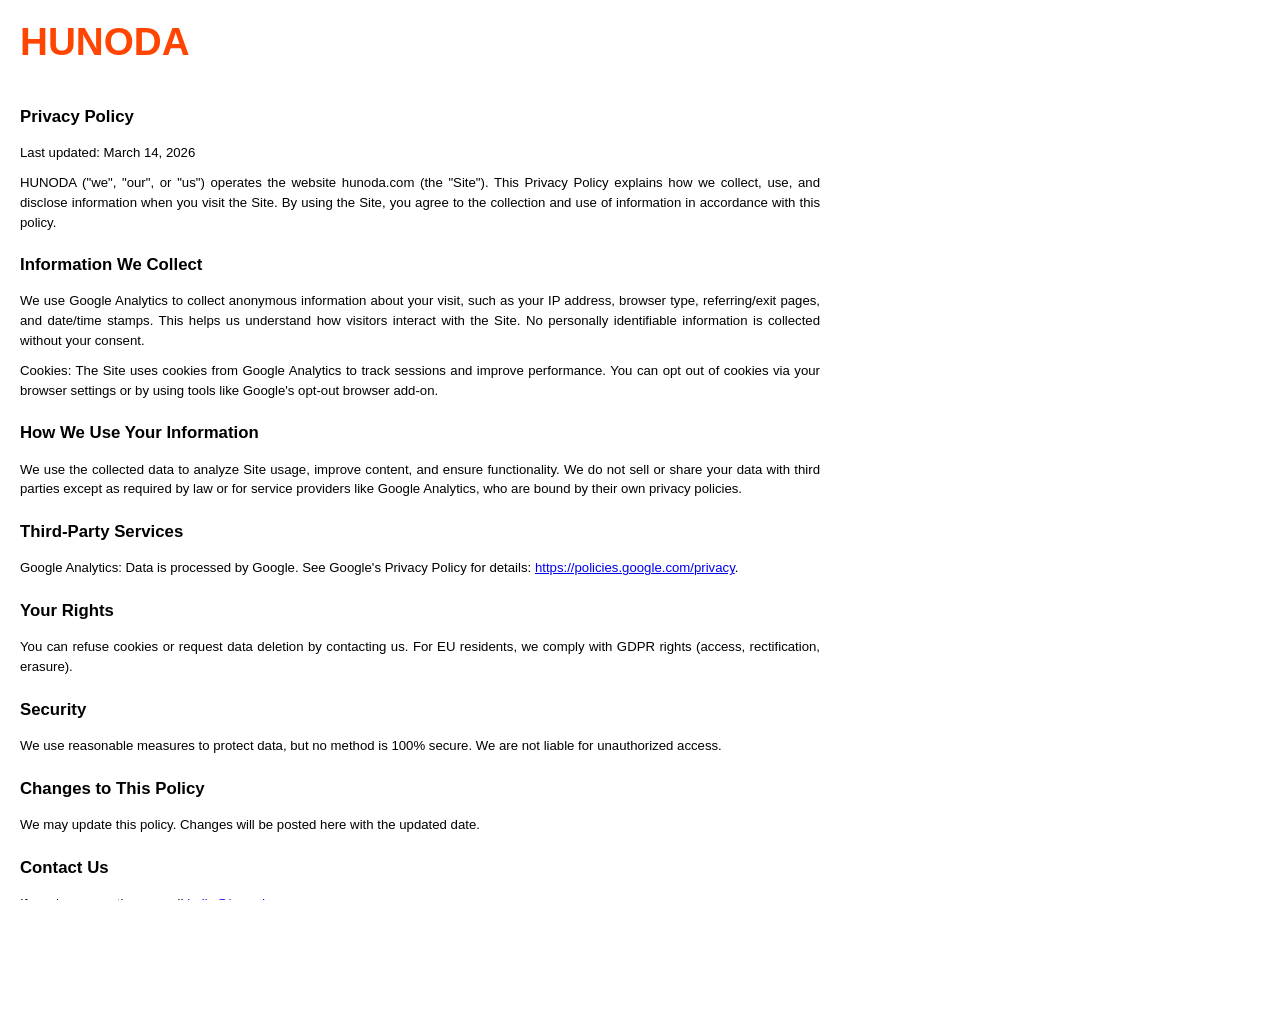
==== privacy/index.html @ b135c999 "Create index.html" ====
<!DOCTYPE html>
<html lang="en">
<head>
  <meta charset="UTF-8">
  <meta name="viewport" content="width=device-width, initial-scale=1.0">
  <title>HUNODA - Privacy Policy</title>

  <!-- Basic CSP for security -->
  <meta http-equiv="Content-Security-Policy" 
        content="default-src 'self'; 
                 connect-src 'self' https://api.sunrise-sunset.org https://www.googletagmanager.com https://www.google-analytics.com; 
                 script-src 'self' 'unsafe-inline' https://www.googletagmanager.com; 
                 style-src 'self' 'unsafe-inline'; 
                 font-src 'self' data:; 
                 img-src 'self' data: https://www.googletagmanager.com https://www.google-analytics.com">

  <style>
    html, body {
      margin: 0;
      padding: 0;
      height: 100%;
      width: 100%;
      overflow: auto;
      background-color: #FFFFFF;
      display: flex;
      flex-direction: column;
      align-items: flex-start;
      font-family: "Helvetica Neue", Helvetica, Arial, sans-serif;
      color: #000000;
      text-size-adjust: none;
    }

    .header {
      display: flex;
      align-items: center;
      padding: 20px;
      width: 100%;
      box-sizing: border-box;
    }

    .logo-text {
      font-size: clamp(19pt, 5vw, 29pt);
      font-weight: 700;
      color: #FF4500;
      margin: 0 20px 0 0;
      white-space: nowrap;
      cursor: pointer;
    }

    .content {
      flex: 1;
      padding: 0 20px 40px;
      max-width: 800px;
      text-align: justify;
      font-size: calc(11pt * 0.9);  /* Exactly 10% smaller */
      line-height: 1.5;
    }

    .content h2 {
      font-size: calc(14pt * 0.9);
      margin-top: 20px;
    }

    .content p {
      margin: 10px 0;
    }

    footer {
      position: relative;
      bottom: 10px;
      left: 0;
      width: 100%;
      text-align: left;
      font-size: calc(11pt * 0.9);
      opacity: 0.6;
      color: #000000;
      padding: 20px;
      box-sizing: border-box;
    }

    footer a {
      color: inherit;
      text-decoration: underline;
      margin-right: 10px;
    }

    footer span {
      position: absolute;
      right: 20px;
      font-size: calc(11px * 0.9);
    }

    @media (max-width: 600px) {
      .header {
        flex-direction: column;
        align-items: flex-start;
      }

      .logo-text {
        margin: 0 0 10px 0;
      }

      footer span {
        position: static;
        display: block;
        text-align: right;
        margin-top: 10px;
      }
    }
  </style>

  <!-- Google Analytics (gtag.js) -->
  <script async src="https://www.googletagmanager.com/gtag/js?id=G-1TVNDQB0D5"></script>
  <script>
    window.dataLayer = window.dataLayer || [];
    function gtag(){dataLayer.push(arguments);}
    gtag('js', new Date());
    gtag('config', 'G-1TVNDQB0D5');
  </script>
</head>
<body>
  <header class="header">
    <h1 class="logo-text" aria-label="HUNODA logo" onclick="window.location.href = '/'">HUNODA</h1>
  </header>

  <section class="content">
    <h2>Privacy Policy</h2>
    <p>Last updated: March 14, 2026</p>
    
    <p>HUNODA ("we", "our", or "us") operates the website hunoda.com (the "Site"). This Privacy Policy explains how we collect, use, and disclose information when you visit the Site. By using the Site, you agree to the collection and use of information in accordance with this policy.</p>
    
    <h2>Information We Collect</h2>
    <p>We use Google Analytics to collect anonymous information about your visit, such as your IP address, browser type, referring/exit pages, and date/time stamps. This helps us understand how visitors interact with the Site. No personally identifiable information is collected without your consent.</p>
    
    <p>Cookies: The Site uses cookies from Google Analytics to track sessions and improve performance. You can opt out of cookies via your browser settings or by using tools like Google's opt-out browser add-on.</p>
    
    <h2>How We Use Your Information</h2>
    <p>We use the collected data to analyze Site usage, improve content, and ensure functionality. We do not sell or share your data with third parties except as required by law or for service providers like Google Analytics, who are bound by their own privacy policies.</p>
    
    <h2>Third-Party Services</h2>
    <p>Google Analytics: Data is processed by Google. See Google's Privacy Policy for details: <a href="https://policies.google.com/privacy">https://policies.google.com/privacy</a>.</p>
    
    <h2>Your Rights</h2>
    <p>You can refuse cookies or request data deletion by contacting us. For EU residents, we comply with GDPR rights (access, rectification, erasure).</p>
    
    <h2>Security</h2>
    <p>We use reasonable measures to protect data, but no method is 100% secure. We are not liable for unauthorized access.</p>
    
    <h2>Changes to This Policy</h2>
    <p>We may update this policy. Changes will be posted here with the updated date.</p>
    
    <h2>Contact Us</h2>
    <p>If you have questions, email <a href="mailto:hello@hunoda.com">hello@hunoda.com</a>.</p>
  </section>

  <footer>
    <a href="/"> &lt; Back</a>
    <span>© Copyright Hunoda 2026</span>
  </footer>

  <!-- JS to change logo color only -->
  <script>
    async function setLogoColorByTime() {
      const orange = '#FF4500';
      const black = '#000000';
      let color = orange;

      try {
        const response = await fetch('https://api.sunrise-sunset.org/json?lat=22.302711&lng=114.177216&date=today&formatted=0');
        const data = await response.json();

        if (data.status === 'OK') {
          const sunriseUTC = new Date(data.results.sunrise);
          const sunsetUTC = new Date(data.results.sunset);
          const nowUTC = new Date();

          if (nowUTC > sunriseUTC && nowUTC < sunsetUTC) {
            color = orange;
          } else {
            color = black;
          }
        }
      } catch (error) {
        console.error('Failed to fetch sunrise/sunset:', error);
      }

      document.querySelector('.logo-text').style.color = color;
    }

    setLogoColorByTime();
  </script>
</body>
</html>
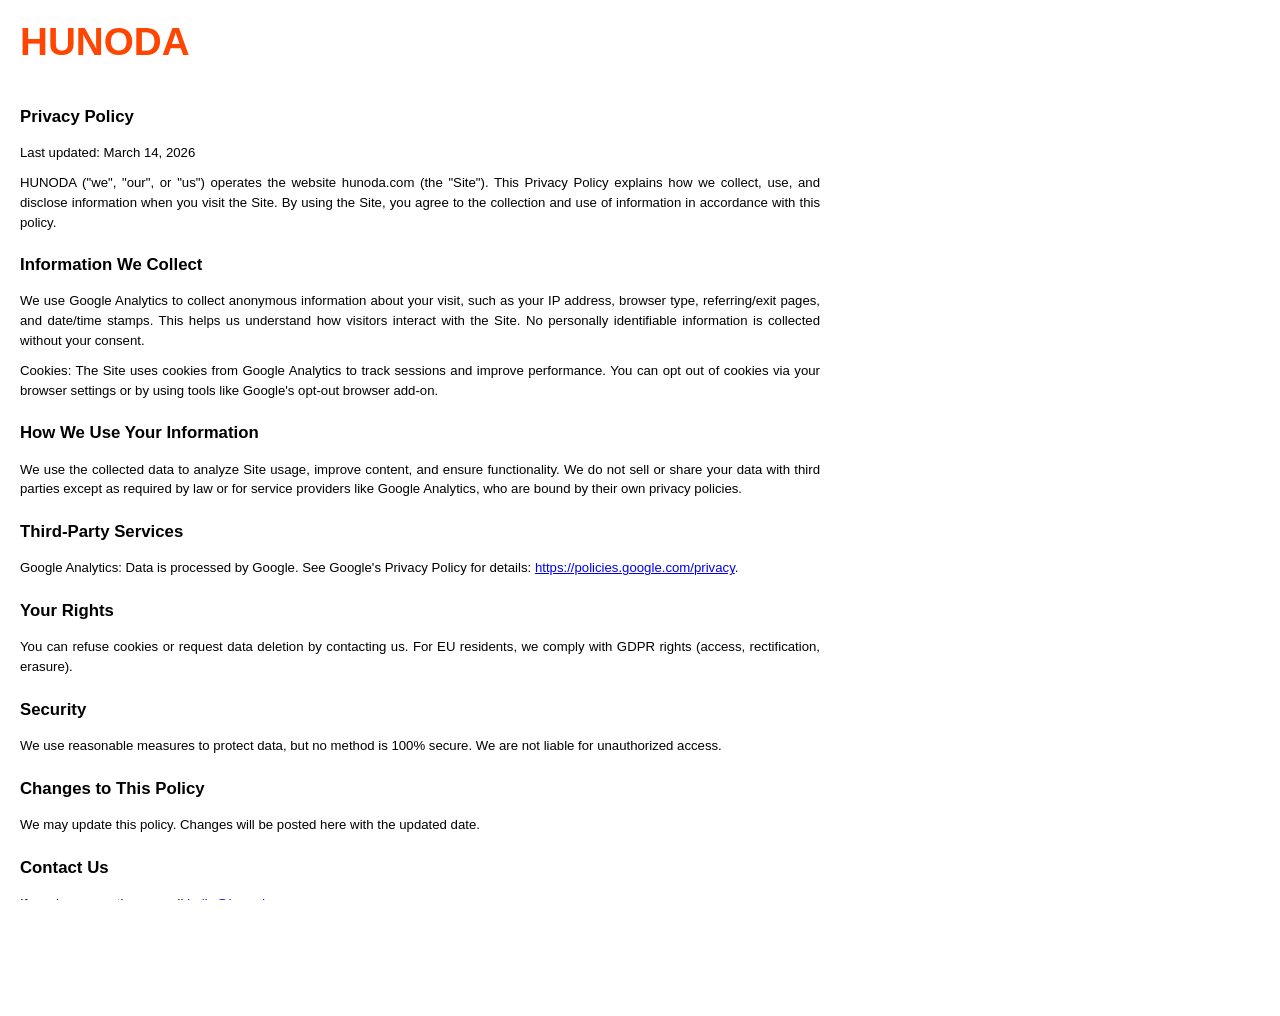
==== commit 4dca5bcb: "Update index.html" ====
--- a/privacy/index.html
+++ b/privacy/index.html
@@ -52,7 +52,7 @@
       padding: 0 20px 40px;
       max-width: 800px;
       text-align: justify;
-      font-size: calc(11pt * 0.9);  /* Exactly 10% smaller */
+      font-size: calc(11pt * 0.9);
       line-height: 1.5;
     }
 
@@ -65,31 +65,35 @@
       margin: 10px 0;
     }
 
-    footer {
-      position: relative;
-      bottom: 10px;
-      left: 0;
+   /* Footer styles - matching homepage */
+    .privacy-footer {
       width: 100%;
-      text-align: left;
-      font-size: calc(11pt * 0.9);
+      padding: 20px;
+      box-sizing: border-box;
+      font-size: 11px;  /* Matches homepage exactly */
       opacity: 0.6;
       color: #000000;
-      padding: 20px;
-      box-sizing: border-box;
+      display: flex;
+      justify-content: space-between;
+      align-items: center;
     }
 
-    footer a {
+    .privacy-footer a {
       color: inherit;
       text-decoration: underline;
-      margin-right: 10px;
+      font-size: 11px;  /* Explicitly set to match */
     }
 
-    footer span {
-      position: absolute;
-      right: 20px;
-      font-size: calc(11px * 0.9);
+    .privacy-footer a:visited {
+      color: inherit;
     }
 
+    .privacy-footer span {
+      color: inherit;
+      font-size: 11px;  /* Explicitly set to match */
+    }
+
+    /* Mobile styles */
     @media (max-width: 600px) {
       .header {
         flex-direction: column;
@@ -100,11 +104,10 @@
         margin: 0 0 10px 0;
       }
 
-      footer span {
-        position: static;
-        display: block;
-        text-align: right;
-        margin-top: 10px;
+      .privacy-footer {
+        flex-direction: column;
+        gap: 10px;
+        text-align: center;
       }
     }
   </style>
@@ -153,7 +156,7 @@
     <p>If you have questions, email <a href="mailto:hello@hunoda.com">hello@hunoda.com</a>.</p>
   </section>
 
-  <footer>
+  <footer class="privacy-footer">
     <a href="/"> &lt; Back</a>
     <span>© Copyright Hunoda 2026</span>
   </footer>
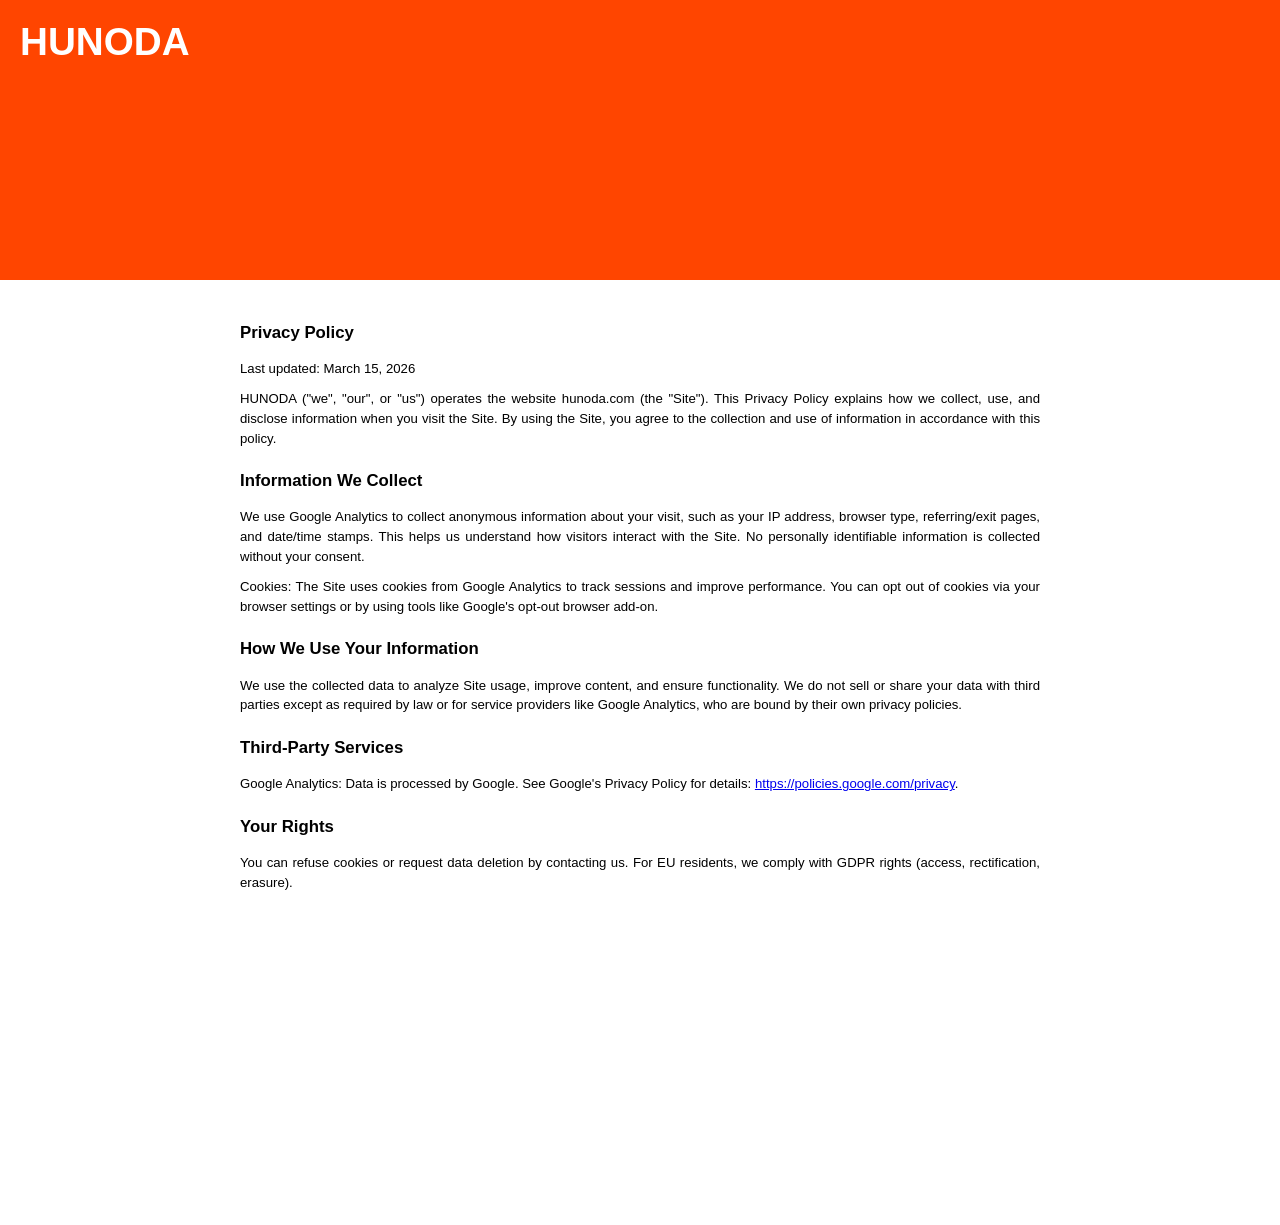
==== commit 4b90b0d9: "Update index.html" ====
--- a/privacy/index.html
+++ b/privacy/index.html
@@ -22,35 +22,61 @@
       width: 100%;
       overflow: auto;
       background-color: #FFFFFF;
-      display: flex;
-      flex-direction: column;
-      align-items: flex-start;
       font-family: "Helvetica Neue", Helvetica, Arial, sans-serif;
       color: #000000;
       text-size-adjust: none;
     }
 
+    /* Banner that changes with sunset/sunrise */
+    .dynamic-banner {
+      width: 100%;
+      background-color: #FF4500; /* Default orange, will be overridden by JS */
+      transition: background-color 0.5s ease;
+      position: relative;
+      display: flex;
+      align-items: flex-start;
+      justify-content: flex-start;
+      padding: 20px 0 0 20px;
+      box-sizing: border-box;
+    }
+
+    /* Calculate banner height to create balanced space */
+    .dynamic-banner {
+      height: calc(20vh + 120px); /* Adjusts based on viewport height */
+      min-height: 180px;
+      max-height: 280px;
+    }
+
     .header {
       display: flex;
       align-items: center;
-      padding: 20px;
+      padding: 0;
       width: 100%;
       box-sizing: border-box;
+      position: relative;
+      z-index: 2;
     }
 
     .logo-text {
       font-size: clamp(19pt, 5vw, 29pt);
       font-weight: 700;
-      color: #FF4500;
-      margin: 0 20px 0 0;
+      color: #FFFFFF; /* White logo on colored banner */
+      margin: 0;
       white-space: nowrap;
       cursor: pointer;
+      transition: color 0.5s ease;
+    }
+
+    .content-wrapper {
+      max-width: 800px;
+      margin: 40px auto 40px auto;
+      padding: 0 20px;
+      position: relative;
+      z-index: 2;
+      background-color: #FFFFFF;
     }
 
     .content {
-      flex: 1;
-      padding: 0 20px 40px;
-      max-width: 800px;
       text-align: justify;
       font-size: calc(11pt * 0.9);
       line-height: 1.5;
@@ -65,46 +91,48 @@
       margin: 10px 0;
     }
 
-   /* Footer styles - matching homepage */
-    .privacy-footer {
+    /* Footer styles */
+    footer {
       width: 100%;
       padding: 20px;
       box-sizing: border-box;
-      font-size: 11px;  /* Matches homepage exactly */
+      font-size: calc(11pt * 0.9);
       opacity: 0.6;
       color: #000000;
       display: flex;
       justify-content: space-between;
       align-items: center;
-    }
-
-    .privacy-footer a {
+      border-top: none;
+    }
+
+    footer a {
       color: inherit;
       text-decoration: underline;
-      font-size: 11px;  /* Explicitly set to match */
-    }
-
-    .privacy-footer a:visited {
+    }
+
+    footer a:visited {
       color: inherit;
     }
 
-    .privacy-footer span {
+    footer span {
       color: inherit;
-      font-size: 11px;  /* Explicitly set to match */
     }
 
     /* Mobile styles */
     @media (max-width: 600px) {
-      .header {
-        flex-direction: column;
-        align-items: flex-start;
-      }
-
-      .logo-text {
-        margin: 0 0 10px 0;
-      }
-
-      .privacy-footer {
+      .dynamic-banner {
+        height: calc(15vh + 100px);
+        min-height: 150px;
+        max-height: 220px;
+        padding: 15px 0 0 15px;
+      }
+
+      .content-wrapper {
+        margin: 30px auto 30px auto;
+        padding: 0 15px;
+      }
+
+      footer {
         flex-direction: column;
         gap: 10px;
         text-align: center;
@@ -122,51 +150,56 @@
   </script>
 </head>
 <body>
-  <header class="header">
-    <h1 class="logo-text" aria-label="HUNODA logo" onclick="window.location.href = '/'">HUNODA</h1>
-  </header>
-
-  <section class="content">
-    <h2>Privacy Policy</h2>
-    <p>Last updated: March 14, 2026</p>
-    
-    <p>HUNODA ("we", "our", or "us") operates the website hunoda.com (the "Site"). This Privacy Policy explains how we collect, use, and disclose information when you visit the Site. By using the Site, you agree to the collection and use of information in accordance with this policy.</p>
-    
-    <h2>Information We Collect</h2>
-    <p>We use Google Analytics to collect anonymous information about your visit, such as your IP address, browser type, referring/exit pages, and date/time stamps. This helps us understand how visitors interact with the Site. No personally identifiable information is collected without your consent.</p>
-    
-    <p>Cookies: The Site uses cookies from Google Analytics to track sessions and improve performance. You can opt out of cookies via your browser settings or by using tools like Google's opt-out browser add-on.</p>
-    
-    <h2>How We Use Your Information</h2>
-    <p>We use the collected data to analyze Site usage, improve content, and ensure functionality. We do not sell or share your data with third parties except as required by law or for service providers like Google Analytics, who are bound by their own privacy policies.</p>
-    
-    <h2>Third-Party Services</h2>
-    <p>Google Analytics: Data is processed by Google. See Google's Privacy Policy for details: <a href="https://policies.google.com/privacy">https://policies.google.com/privacy</a>.</p>
-    
-    <h2>Your Rights</h2>
-    <p>You can refuse cookies or request data deletion by contacting us. For EU residents, we comply with GDPR rights (access, rectification, erasure).</p>
-    
-    <h2>Security</h2>
-    <p>We use reasonable measures to protect data, but no method is 100% secure. We are not liable for unauthorized access.</p>
-    
-    <h2>Changes to This Policy</h2>
-    <p>We may update this policy. Changes will be posted here with the updated date.</p>
-    
-    <h2>Contact Us</h2>
-    <p>If you have questions, email <a href="mailto:hello@hunoda.com">hello@hunoda.com</a>.</p>
-  </section>
-
-  <footer class="privacy-footer">
+  <!-- Dynamic banner that changes color with sunset/sunrise -->
+  <div class="dynamic-banner" id="dynamicBanner">
+    <div class="header">
+      <h1 class="logo-text" id="logo" aria-label="HUNODA logo" onclick="window.location.href = '/'">HUNODA</h1>
+    </div>
+  </div>
+
+  <div class="content-wrapper">
+    <section class="content">
+      <h2>Privacy Policy</h2>
+      <p>Last updated: March 15, 2026</p>
+      
+      <p>HUNODA ("we", "our", or "us") operates the website hunoda.com (the "Site"). This Privacy Policy explains how we collect, use, and disclose information when you visit the Site. By using the Site, you agree to the collection and use of information in accordance with this policy.</p>
+      
+      <h2>Information We Collect</h2>
+      <p>We use Google Analytics to collect anonymous information about your visit, such as your IP address, browser type, referring/exit pages, and date/time stamps. This helps us understand how visitors interact with the Site. No personally identifiable information is collected without your consent.</p>
+      
+      <p>Cookies: The Site uses cookies from Google Analytics to track sessions and improve performance. You can opt out of cookies via your browser settings or by using tools like Google's opt-out browser add-on.</p>
+      
+      <h2>How We Use Your Information</h2>
+      <p>We use the collected data to analyze Site usage, improve content, and ensure functionality. We do not sell or share your data with third parties except as required by law or for service providers like Google Analytics, who are bound by their own privacy policies.</p>
+      
+      <h2>Third-Party Services</h2>
+      <p>Google Analytics: Data is processed by Google. See Google's Privacy Policy for details: <a href="https://policies.google.com/privacy">https://policies.google.com/privacy</a>.</p>
+      
+      <h2>Your Rights</h2>
+      <p>You can refuse cookies or request data deletion by contacting us. For EU residents, we comply with GDPR rights (access, rectification, erasure).</p>
+      
+      <h2>Security</h2>
+      <p>We use reasonable measures to protect data, but no method is 100% secure. We are not liable for unauthorized access.</p>
+      
+      <h2>Changes to This Policy</h2>
+      <p>We may update this policy. Changes will be posted here with the updated date.</p>
+      
+      <h2>Contact Us</h2>
+      <p>If you have questions, email <a href="mailto:hello@hunoda.com">hello@hunoda.com</a>.</p>
+    </section>
+  </div>
+
+  <footer>
     <a href="/"> &lt; Back</a>
     <span>© Copyright Hunoda 2026</span>
   </footer>
 
-  <!-- JS to change logo color only -->
+  <!-- JS to change banner color and logo color based on time -->
   <script>
-    async function setLogoColorByTime() {
+    async function setColorsByTime() {
       const orange = '#FF4500';
       const black = '#000000';
-      let color = orange;
+      let bgColor = orange;
 
       try {
         const response = await fetch('https://api.sunrise-sunset.org/json?lat=22.302711&lng=114.177216&date=today&formatted=0');
@@ -178,19 +211,23 @@
           const nowUTC = new Date();
 
           if (nowUTC > sunriseUTC && nowUTC < sunsetUTC) {
-            color = orange;
+            bgColor = orange; // Day: Orange background
           } else {
-            color = black;
+            bgColor = black; // Night: Black background
           }
         }
       } catch (error) {
         console.error('Failed to fetch sunrise/sunset:', error);
       }
 
-      document.querySelector('.logo-text').style.color = color;
-    }
-
-    setLogoColorByTime();
+      // Set banner background color
+      document.getElementById('dynamicBanner').style.backgroundColor = bgColor;
+      
+      // Logo text is white on both backgrounds for consistency
+      document.getElementById('logo').style.color = '#FFFFFF';
+    }
+
+    setColorsByTime();
   </script>
 </body>
 </html>
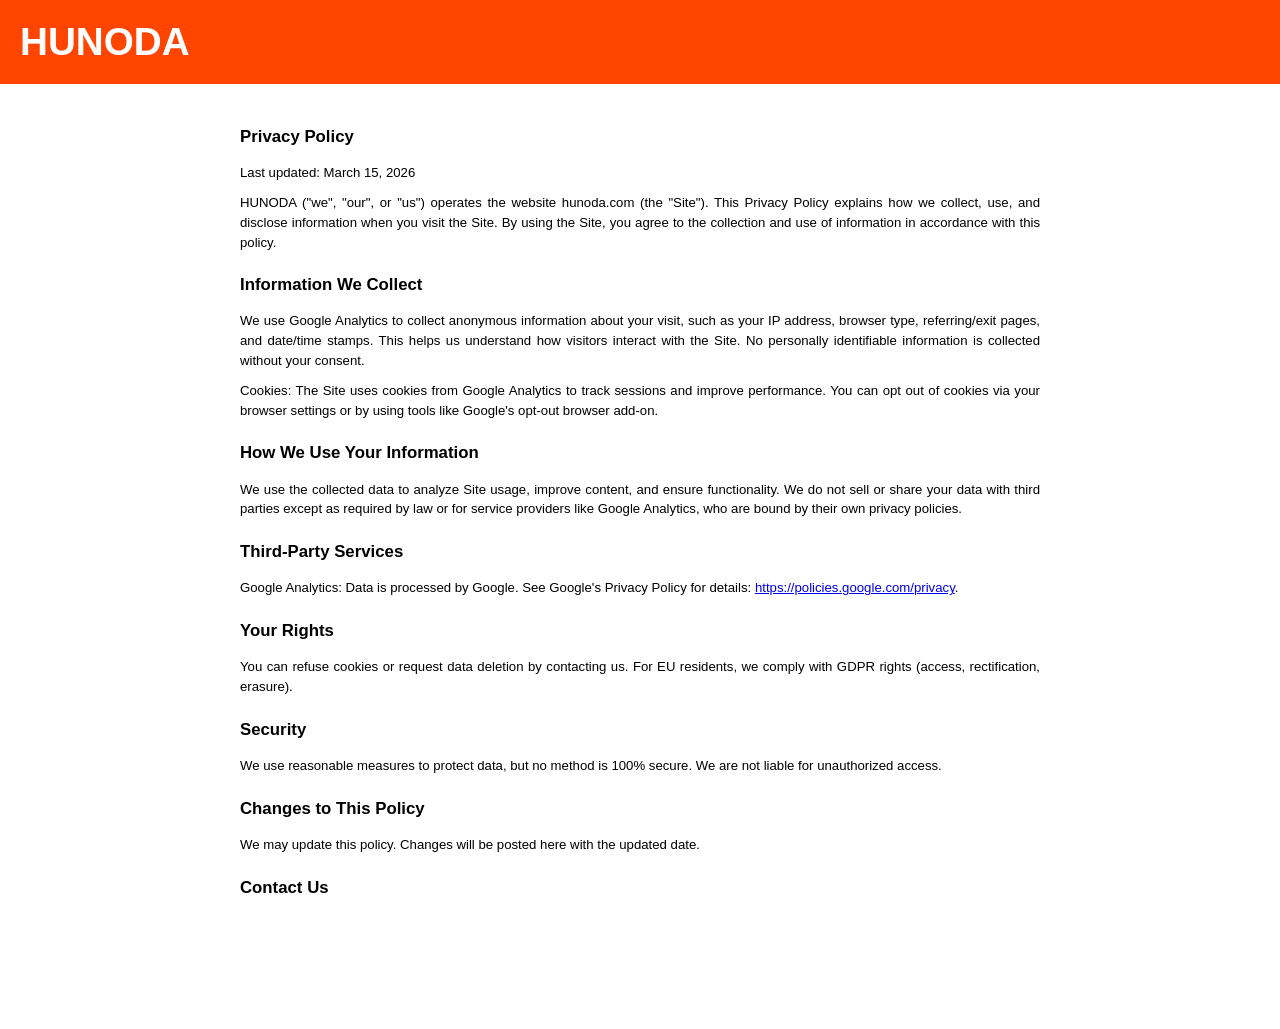
==== commit 7aac59b5: "Update index.html" ====
--- a/privacy/index.html
+++ b/privacy/index.html
@@ -5,11 +5,11 @@
   <meta name="viewport" content="width=device-width, initial-scale=1.0">
   <title>HUNODA - Privacy Policy</title>
 
-  <!-- Basic CSP for security -->
+  <!-- Basic CSP for security - includes Cloudflare -->
   <meta http-equiv="Content-Security-Policy" 
         content="default-src 'self'; 
-                 connect-src 'self' https://api.sunrise-sunset.org https://www.googletagmanager.com https://www.google-analytics.com; 
-                 script-src 'self' 'unsafe-inline' https://www.googletagmanager.com; 
+                 connect-src 'self' https://api.sunrise-sunset.org https://www.googletagmanager.com https://www.google-analytics.com https://cloudflareinsights.com; 
+                 script-src 'self' 'unsafe-inline' https://www.googletagmanager.com https://static.cloudflareinsights.com; 
                  style-src 'self' 'unsafe-inline'; 
                  font-src 'self' data:; 
                  img-src 'self' data: https://www.googletagmanager.com https://www.google-analytics.com">
@@ -40,11 +40,11 @@
       box-sizing: border-box;
     }
 
-    /* Calculate banner height to create balanced space */
+    /* Calculate banner height to create balanced space - reduced by 70% */
     .dynamic-banner {
-      height: calc(20vh + 120px); /* Adjusts based on viewport height */
-      min-height: 180px;
-      max-height: 280px;
+      height: calc(6vh + 36px); /* 70% smaller than original (20vh + 120px) */
+      min-height: 54px; /* 70% smaller than original 180px */
+      max-height: 84px; /* 70% smaller than original 280px */
     }
 
     .header {
@@ -121,9 +121,9 @@
     /* Mobile styles */
     @media (max-width: 600px) {
       .dynamic-banner {
-        height: calc(15vh + 100px);
-        min-height: 150px;
-        max-height: 220px;
+        height: calc(4.5vh + 30px); /* 70% smaller than original 15vh + 100px */
+        min-height: 45px; /* 70% smaller than original 150px */
+        max-height: 66px; /* 70% smaller than original 220px */
         padding: 15px 0 0 15px;
       }
 
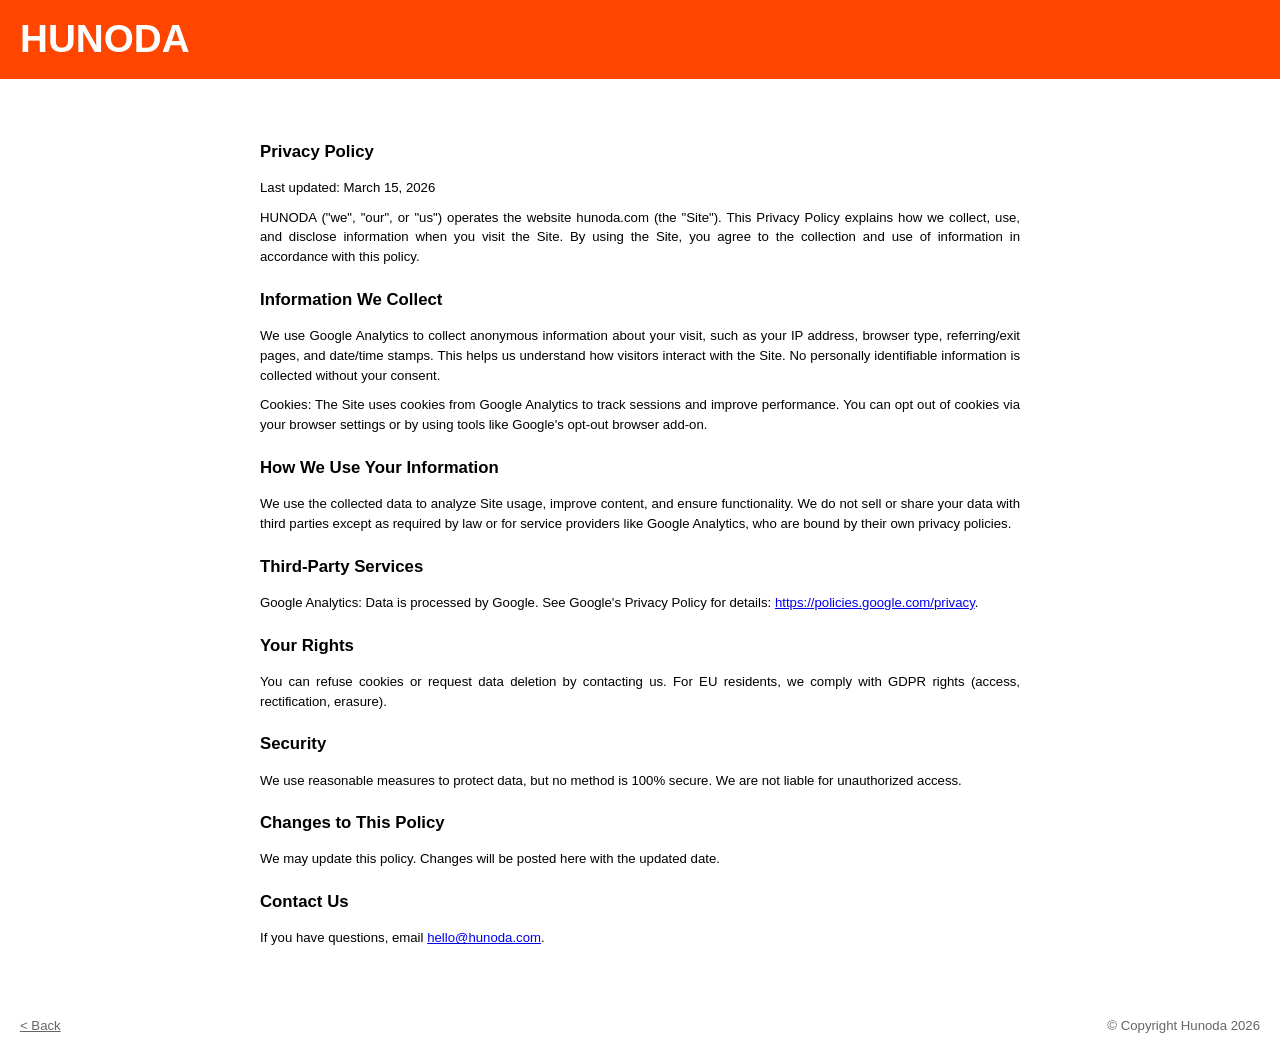
==== commit f861c969: "Update Privacy page footer" ====
--- a/privacy/index.html
+++ b/privacy/index.html
@@ -18,13 +18,14 @@
     html, body {
       margin: 0;
       padding: 0;
-      height: 100%;
-      width: 100%;
-      overflow: auto;
+      min-height: 100vh;
+      width: 100%;
       background-color: #FFFFFF;
       font-family: "Helvetica Neue", Helvetica, Arial, sans-serif;
       color: #000000;
       text-size-adjust: none;
+      display: flex;
+      flex-direction: column;
     }
 
     /* Banner that changes with sunset/sunrise */
@@ -36,15 +37,15 @@
       display: flex;
       align-items: flex-start;
       justify-content: flex-start;
-      padding: 20px 0 0 20px;
-      box-sizing: border-box;
-    }
-
-    /* Calculate banner height to create balanced space - reduced by 70% */
+      box-sizing: border-box;
+      padding-left: 20px; /* Left spacing that defines the offset */
+    }
+
+    /* Banner height calculated based on left padding */
     .dynamic-banner {
-      height: calc(6vh + 36px); /* 70% smaller than original (20vh + 120px) */
-      min-height: 54px; /* 70% smaller than original 180px */
-      max-height: 84px; /* 70% smaller than original 280px */
+      height: calc(20px + clamp(19pt, 5vw, 29pt) + 20px); /* top padding + logo height + bottom padding */
+      min-height: calc(20px + 29px + 20px); /* Minimum size using largest logo */
+      max-height: calc(20px + 50px + 20px); /* Maximum fallback */
     }
 
     .header {
@@ -52,6 +53,7 @@
       align-items: center;
       padding: 0;
       width: 100%;
+      height: 100%;
       box-sizing: border-box;
       position: relative;
       z-index: 2;
@@ -65,6 +67,7 @@
       white-space: nowrap;
       cursor: pointer;
       transition: color 0.5s ease;
+      line-height: 1; /* Ensures height matches font size */
     }
 
     .content-wrapper {
@@ -74,6 +77,9 @@
       position: relative;
       z-index: 2;
       background-color: #FFFFFF;
+      flex: 1 0 auto; /* Pushes footer down */
+      width: 100%;
+      box-sizing: border-box;
     }
 
     .content {
@@ -91,7 +97,7 @@
       margin: 10px 0;
     }
 
-    /* Footer styles */
+    /* Footer styles - stays at bottom */
     footer {
       width: 100%;
       padding: 20px;
@@ -103,6 +109,8 @@
       justify-content: space-between;
       align-items: center;
       border-top: none;
+      flex-shrink: 0; /* Prevents footer from shrinking */
+      background-color: #FFFFFF; /* Match page background */
     }
 
     footer a {
@@ -121,10 +129,10 @@
     /* Mobile styles */
     @media (max-width: 600px) {
       .dynamic-banner {
-        height: calc(4.5vh + 30px); /* 70% smaller than original 15vh + 100px */
-        min-height: 45px; /* 70% smaller than original 150px */
-        max-height: 66px; /* 70% smaller than original 220px */
-        padding: 15px 0 0 15px;
+        padding-left: 15px;
+        height: calc(15px + clamp(19pt, 5vw, 29pt) + 15px);
+        min-height: calc(15px + 29px + 15px);
+        max-height: calc(15px + 40px + 15px);
       }
 
       .content-wrapper {
@@ -136,6 +144,17 @@
         flex-direction: column;
         gap: 10px;
         text-align: center;
+        padding: 15px;
+      }
+    }
+
+    /* Small mobile adjustments */
+    @media (max-width: 380px) {
+      .dynamic-banner {
+        padding-left: 10px;
+        height: calc(10px + clamp(19pt, 5vw, 29pt) + 10px);
+        min-height: calc(10px + 25px + 10px);
+        max-height: calc(10px + 35px + 10px);
       }
     }
   </style>
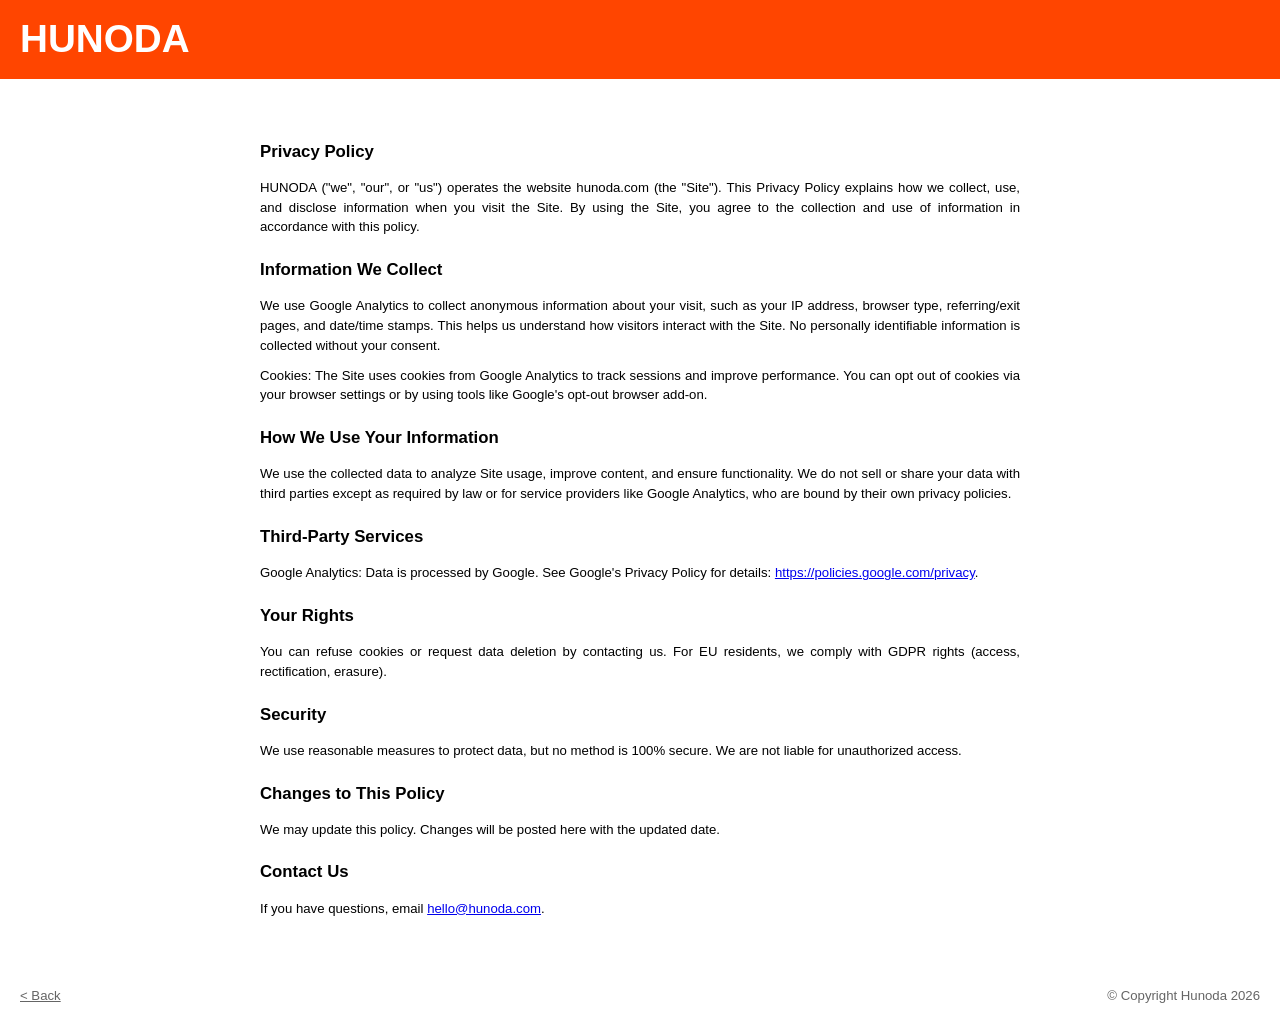
==== commit 003436eb: "Update index.html" ====
--- a/privacy/index.html
+++ b/privacy/index.html
@@ -179,7 +179,6 @@
   <div class="content-wrapper">
     <section class="content">
       <h2>Privacy Policy</h2>
-      <p>Last updated: March 15, 2026</p>
       
       <p>HUNODA ("we", "our", or "us") operates the website hunoda.com (the "Site"). This Privacy Policy explains how we collect, use, and disclose information when you visit the Site. By using the Site, you agree to the collection and use of information in accordance with this policy.</p>
       
